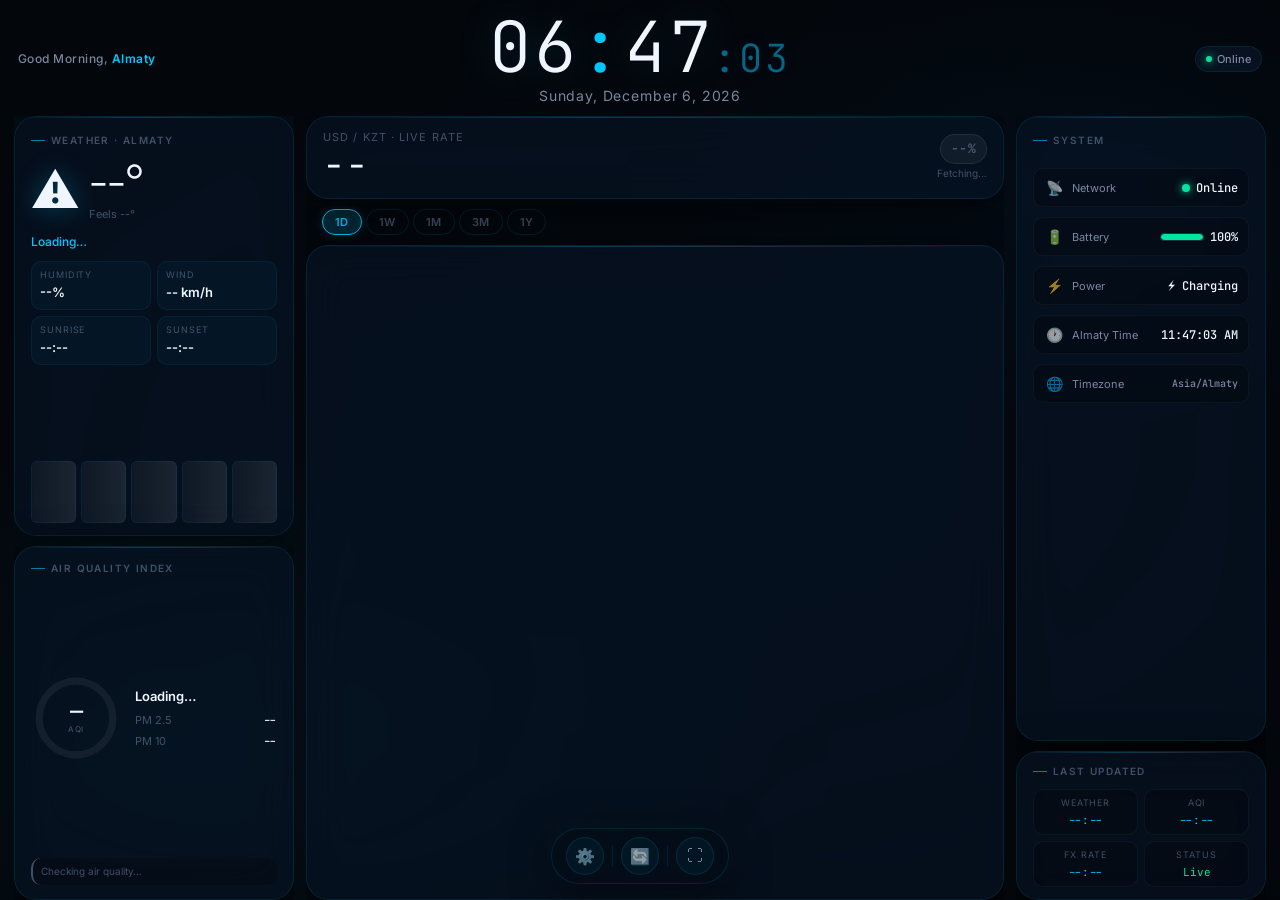
==== index.html @ ea6542b4 "feat: add initial dashboard configuration, HTML structure, and styles - Created config.js for API ke" ====
<!DOCTYPE html>
<html lang="en">
<head>
  <meta charset="UTF-8" />
  <meta name="viewport" content="width=device-width, initial-scale=1.0, maximum-scale=1.0, user-scalable=no" />
  <meta name="mobile-web-app-capable" content="yes" />
  <meta name="apple-mobile-web-app-capable" content="yes" />
  <meta name="apple-mobile-web-app-status-bar-style" content="black-translucent" />
  <meta name="theme-color" content="#020408" />
  <title>Command Center · Almaty</title>

  <!-- Preconnect for fonts & APIs -->
  <link rel="preconnect" href="https://fonts.googleapis.com" />
  <link rel="preconnect" href="https://fonts.gstatic.com" crossorigin />
  <link rel="preconnect" href="https://s3.tradingview.com" />

  <link rel="stylesheet" href="styles.css" />
</head>
<body>

<!-- ── BACKGROUND LAYERS ───────────────────────────────────── -->
<canvas id="particles"></canvas>
<div class="bg-gradient"></div>

<!-- ── APP ─────────────────────────────────────────────────── -->
<div id="app">

  <!-- ════ HEADER ════ -->
  <header id="header">

    <!-- Greeting left -->
    <div id="greeting">Good Morning, <span>Almaty</span></div>

    <!-- Clock center -->
    <div id="clock-block">
      <div id="clock-time">00<span class="colon">:</span>00</div>
      <div id="clock-date">Loading…</div>
    </div>

    <!-- System mini right -->
    <div id="sys-mini">
      <div class="sys-pill">
        <div id="net-dot" class="status-dot"></div>
        <span id="net-label">Online</span>
      </div>
    </div>

  </header>

  <!-- ════ MAIN GRID ════ -->
  <main id="main-grid">

    <!-- ── LEFT COLUMN ─────────────────────────────────────── -->
    <div id="left-col">

      <!-- WEATHER CARD -->
      <div id="weather-card" class="card glow-cyan">
        <div class="card-label">Weather · Almaty</div>

        <div class="weather-main">
          <div class="weather-icon-wrap" id="wx-icon">⏳</div>
          <div class="weather-temp-block">
            <div class="temp-main" id="wx-temp">--°</div>
            <div class="temp-feels" id="wx-feels">Feels --°</div>
          </div>
        </div>

        <div class="weather-desc" id="wx-desc">Loading…</div>

        <div class="weather-grid">
          <div class="weather-stat">
            <div class="ws-label">Humidity</div>
            <div class="ws-val" id="wx-hum">--%</div>
          </div>
          <div class="weather-stat">
            <div class="ws-label">Wind</div>
            <div class="ws-val" id="wx-wind">-- km/h</div>
          </div>
          <div class="weather-stat">
            <div class="ws-label">Sunrise</div>
            <div class="ws-val" id="wx-rise">--:--</div>
          </div>
          <div class="weather-stat">
            <div class="ws-label">Sunset</div>
            <div class="ws-val" id="wx-set">--:--</div>
          </div>
        </div>

        <!-- 5-day forecast -->
        <div class="forecast-row" id="wx-forecast">
          <div class="forecast-day skeleton" style="height:62px;flex:1"></div>
          <div class="forecast-day skeleton" style="height:62px;flex:1"></div>
          <div class="forecast-day skeleton" style="height:62px;flex:1"></div>
          <div class="forecast-day skeleton" style="height:62px;flex:1"></div>
          <div class="forecast-day skeleton" style="height:62px;flex:1"></div>
        </div>
      </div>

      <!-- AQI CARD -->
      <div id="aqi-card" class="card">
        <div class="card-label">Air Quality Index</div>

        <div class="aqi-body">
          <!-- Circular gauge -->
          <div class="aqi-gauge-wrap">
            <svg viewBox="0 0 88 88" fill="none" xmlns="http://www.w3.org/2000/svg">
              <circle class="aqi-gauge-bg" cx="44" cy="44" r="36"
                stroke-width="7" fill="none" />
              <circle id="aqi-arc" class="aqi-gauge-arc" cx="44" cy="44" r="36"
                stroke-width="7" fill="none"
                stroke-dasharray="0 226.19"
                stroke-dashoffset="-56.5"
                transform="rotate(-90 44 44)" />
            </svg>
            <div class="aqi-center-val">
              <div class="aqi-num" id="aqi-num">--</div>
              <div class="aqi-lbl">AQI</div>
            </div>
          </div>

          <!-- Info -->
          <div class="aqi-info">
            <div class="aqi-category" id="aqi-category">Loading…</div>
            <div class="aqi-stats">
              <div class="aqi-stat-row">
                <span class="asr-label">PM 2.5</span>
                <span class="asr-val" id="aqi-pm25">--</span>
              </div>
              <div class="aqi-stat-row">
                <span class="asr-label">PM 10</span>
                <span class="asr-val" id="aqi-pm10">--</span>
              </div>
            </div>
          </div>
        </div>

        <div class="aqi-recommendation" id="aqi-rec">Checking air quality…</div>
      </div>

    </div><!-- /left-col -->

    <!-- ── CENTER COLUMN ───────────────────────────────────── -->
    <div id="center-col">

      <!-- Exchange rate header -->
      <div id="exchange-header" class="card">
        <div class="exch-pair">
          <div class="pair-name">USD / KZT · Live Rate</div>
          <div class="pair-rate" id="exch-rate">--</div>
        </div>
        <div class="exch-change">
          <div class="change-badge flat" id="exch-change">--%</div>
          <div class="exch-meta" id="exch-meta">Fetching…</div>
        </div>
      </div>

      <!-- TradingView timeframe tabs -->
      <div class="tv-tabs">
        <button class="tv-tab active" data-interval="1D">1D</button>
        <button class="tv-tab" data-interval="1W">1W</button>
        <button class="tv-tab" data-interval="1M">1M</button>
        <button class="tv-tab" data-interval="3M">3M</button>
        <button class="tv-tab" data-interval="1Y">1Y</button>
      </div>

      <!-- TradingView chart -->
      <div id="chart-card" class="card">
        <div id="tradingview-widget-container" style="width:100%;height:100%;"></div>
      </div>

    </div><!-- /center-col -->

    <!-- ── RIGHT COLUMN ────────────────────────────────────── -->
    <div id="right-col">

      <!-- System Status -->
      <div id="system-card" class="card">
        <div class="card-label">System</div>

        <div class="sys-row">
          <div class="sys-row-label">
            <span class="sys-icon">📡</span> Network
          </div>
          <div class="sys-value" style="display:flex;align-items:center;gap:6px">
            <div id="net-dot2" class="status-dot" style="width:8px;height:8px"></div>
            <span id="net-label2">Online</span>
          </div>
        </div>

        <div class="sys-row">
          <div class="sys-row-label">
            <span class="sys-icon">🔋</span> Battery
          </div>
          <div class="battery-visual">
            <div class="battery-bar-track">
              <div class="battery-bar-fill" id="bat-fill" style="width:80%"></div>
            </div>
            <span class="sys-value" id="bat-pct">--%</span>
          </div>
        </div>

        <div class="sys-row">
          <div class="sys-row-label">
            <span class="sys-icon">⚡</span> Power
          </div>
          <div class="sys-value" id="bat-charging">--</div>
        </div>

        <div class="sys-row">
          <div class="sys-row-label">
            <span class="sys-icon">🕐</span> Almaty Time
          </div>
          <div class="sys-value" id="sys-tz">--:--:--</div>
        </div>

        <div class="sys-row">
          <div class="sys-row-label">
            <span class="sys-icon">🌐</span> Timezone
          </div>
          <div class="sys-value" style="font-size:10px;color:var(--text-secondary)">Asia/Almaty</div>
        </div>
      </div>

      <!-- Last Refresh -->
      <div id="last-refresh-card" class="card">
        <div class="card-label">Last Updated</div>
        <div class="refresh-grid">
          <div class="refresh-item">
            <div class="ri-label">Weather</div>
            <div class="ri-time" id="refresh-weather">--:--</div>
          </div>
          <div class="refresh-item">
            <div class="ri-label">AQI</div>
            <div class="ri-time" id="refresh-aqi">--:--</div>
          </div>
          <div class="refresh-item">
            <div class="ri-label">FX Rate</div>
            <div class="ri-time" id="refresh-exchange">--:--</div>
          </div>
          <div class="refresh-item">
            <div class="ri-label">Status</div>
            <div class="ri-time" style="color:var(--green)" id="refresh-status">Live</div>
          </div>
        </div>
      </div>

    </div><!-- /right-col -->

  </main><!-- /main-grid -->

</div><!-- /app -->

<!-- ── FLOATING DOCK ─────────────────────────────────────────── -->
<nav id="dock" class="hidden">
  <button class="dock-btn" id="btn-settings" data-tip="Settings" aria-label="Settings">⚙️</button>
  <div class="dock-sep"></div>
  <button class="dock-btn" id="btn-refresh" data-tip="Force Refresh" aria-label="Refresh">🔄</button>
  <div class="dock-sep"></div>
  <button class="dock-btn" id="btn-fullscreen" data-tip="Fullscreen" aria-label="Fullscreen">⛶</button>
</nav>

<!-- ── SCRIPTS ───────────────────────────────────────────────── -->
<script src="config.js"></script>
<script src="app.js"></script>

</body>
</html>
---- styles.css ----
/* ============================================================
   LUXURY SMART HOME DASHBOARD — styles.css
   Dark glassmorphism · Cyan accent · Premium feel
   ============================================================ */

@import url('https://fonts.googleapis.com/css2?family=Inter:wght@300;400;500;600;700&family=JetBrains+Mono:wght@300;400;500&display=swap');

/* ── RESET & BASE ──────────────────────────────────────────── */
*, *::before, *::after { box-sizing: border-box; margin: 0; padding: 0; }

:root {
  /* Core palette */
  --bg-void:      #020408;
  --bg-deep:      #050c14;
  --bg-mid:       #080f1a;
  --navy:         #0a1628;
  --navy-2:       #0d1f35;

  /* Glass surfaces */
  --glass-bg:     rgba(10, 22, 40, 0.55);
  --glass-border: rgba(0, 200, 255, 0.10);
  --glass-shine:  rgba(255,255,255,0.035);

  /* Accent — electric cyan */
  --cyan:         #00c8ff;
  --cyan-dim:     rgba(0, 200, 255, 0.18);
  --cyan-glow:    rgba(0, 200, 255, 0.35);

  /* Status colors */
  --green:        #00e5a0;
  --green-dim:    rgba(0, 229, 160, 0.18);
  --yellow:       #ffd166;
  --orange:       #ff9a3c;
  --red:          #ff4d6d;
  --purple:       #c77dff;

  /* Typography */
  --text-primary:   #f0f6ff;
  --text-secondary: rgba(200, 220, 255, 0.60);
  --text-muted:     rgba(160, 190, 230, 0.38);

  /* Radii */
  --r-sm:   10px;
  --r-md:   16px;
  --r-lg:   22px;
  --r-xl:   30px;

  /* Shadows */
  --shadow-card: 0 8px 40px rgba(0,0,0,0.55), 0 2px 8px rgba(0,0,0,0.4);
  --shadow-cyan: 0 0 40px rgba(0,200,255,0.12), 0 0 80px rgba(0,200,255,0.06);
  --shadow-hover:0 12px 60px rgba(0,0,0,0.6), 0 0 30px rgba(0,200,255,0.15);

  /* Transitions */
  --ease: cubic-bezier(0.23, 1, 0.32, 1);
  --fast: 0.18s;
  --mid:  0.35s;
  --slow: 0.6s;
}

html, body {
  width: 100%; height: 100%;
  overflow: hidden;
  background: var(--bg-void);
  color: var(--text-primary);
  font-family: 'Inter', -apple-system, sans-serif;
  font-size: 14px;
  line-height: 1.5;
  -webkit-font-smoothing: antialiased;
  -moz-osx-font-smoothing: grayscale;
  user-select: none;
}

/* ── SCROLLBAR ─────────────────────────────────────────────── */
::-webkit-scrollbar { width: 4px; height: 4px; }
::-webkit-scrollbar-track { background: transparent; }
::-webkit-scrollbar-thumb { background: var(--glass-border); border-radius: 4px; }

/* ── ANIMATED BACKGROUND ───────────────────────────────────── */
#bg-canvas {
  position: fixed; inset: 0;
  width: 100%; height: 100%;
  z-index: 0;
  pointer-events: none;
}

.bg-gradient {
  position: fixed; inset: 0; z-index: 1; pointer-events: none;
  background:
    radial-gradient(ellipse 80% 60% at 15% 85%, rgba(0,200,255,0.04) 0%, transparent 60%),
    radial-gradient(ellipse 60% 50% at 85% 20%, rgba(0,80,160,0.06) 0%, transparent 55%),
    radial-gradient(ellipse 100% 80% at 50% 50%, rgba(5,12,20,0.85) 0%, var(--bg-void) 100%);
}

/* ── APP WRAPPER ───────────────────────────────────────────── */
#app {
  position: relative; z-index: 2;
  width: 100vw; height: 100vh;
  display: grid;
  grid-template-rows: auto 1fr auto;
  grid-template-columns: 100%;
  gap: 0;
  padding: 12px 14px 0;
  overflow: hidden;
}

/* ── GLASS CARD BASE ───────────────────────────────────────── */
.card {
  background: var(--glass-bg);
  border: 1px solid var(--glass-border);
  border-radius: var(--r-lg);
  backdrop-filter: blur(20px) saturate(1.4);
  -webkit-backdrop-filter: blur(20px) saturate(1.4);
  box-shadow: var(--shadow-card);
  position: relative;
  overflow: hidden;
  transition: box-shadow var(--mid) var(--ease), border-color var(--mid) var(--ease), transform var(--mid) var(--ease);
}

.card::before {
  content: '';
  position: absolute; top: 0; left: 0; right: 0; height: 1px;
  background: linear-gradient(90deg, transparent 0%, rgba(0,200,255,0.25) 40%, rgba(255,255,255,0.12) 60%, transparent 100%);
  pointer-events: none;
}

.card:hover {
  box-shadow: var(--shadow-hover);
  border-color: rgba(0,200,255,0.18);
  transform: translateY(-1px);
}

.card-label {
  font-size: 10px;
  font-weight: 600;
  letter-spacing: 0.14em;
  text-transform: uppercase;
  color: var(--text-muted);
  margin-bottom: 10px;
  display: flex;
  align-items: center;
  gap: 6px;
}
.card-label::before {
  content: '';
  display: inline-block;
  width: 14px; height: 1px;
  background: var(--cyan);
  opacity: 0.6;
}

/* ── TOP HEADER STRIP ──────────────────────────────────────── */
#header {
  display: flex;
  align-items: center;
  justify-content: space-between;
  padding: 0 4px 10px;
  gap: 12px;
}

/* Greeting */
#greeting {
  font-size: 12px;
  font-weight: 500;
  color: var(--text-secondary);
  letter-spacing: 0.04em;
  min-width: 160px;
}
#greeting span { color: var(--cyan); font-weight: 600; }

/* ── CLOCK ─────────────────────────────────────────────────── */
#clock-block {
  text-align: center;
  flex: 1;
}

#clock-time {
  font-family: 'JetBrains Mono', monospace;
  font-size: clamp(38px, 5.5vw, 72px);
  font-weight: 300;
  letter-spacing: 0.04em;
  color: var(--text-primary);
  line-height: 1;
  text-shadow: 0 0 40px rgba(0,200,255,0.18);
  transition: opacity 0.08s;
}

#clock-time .colon {
  opacity: 1;
  animation: blink 1s step-start infinite;
  color: var(--cyan);
}

@keyframes blink {
  50% { opacity: 0.25; }
}

#clock-date {
  font-size: clamp(11px, 1.2vw, 14px);
  color: var(--text-secondary);
  letter-spacing: 0.06em;
  margin-top: 3px;
  font-weight: 400;
}

/* System status mini strip */
#sys-mini {
  display: flex;
  align-items: center;
  gap: 12px;
  min-width: 160px;
  justify-content: flex-end;
}

.sys-pill {
  display: flex;
  align-items: center;
  gap: 5px;
  background: rgba(10,22,40,0.7);
  border: 1px solid var(--glass-border);
  border-radius: 20px;
  padding: 4px 10px;
  font-size: 11px;
  font-weight: 500;
  color: var(--text-secondary);
  backdrop-filter: blur(10px);
}

.status-dot {
  width: 6px; height: 6px;
  border-radius: 50%;
  background: var(--green);
  box-shadow: 0 0 8px var(--green);
  animation: pulse-green 2.5s ease-in-out infinite;
  flex-shrink: 0;
}
.status-dot.offline { background: var(--red); box-shadow: 0 0 8px var(--red); animation: none; }

@keyframes pulse-green {
  0%, 100% { opacity: 1; box-shadow: 0 0 8px var(--green); }
  50% { opacity: 0.6; box-shadow: 0 0 4px var(--green); }
}

/* ── MAIN GRID ─────────────────────────────────────────────── */
#main-grid {
  display: grid;
  grid-template-columns: 280px 1fr 250px;
  gap: 12px;
  overflow: hidden;
  min-height: 0;
}

/* ── LEFT COLUMN ───────────────────────────────────────────── */
#left-col {
  display: flex;
  flex-direction: column;
  gap: 10px;
  overflow: hidden;
}

/* Weather Card */
#weather-card {
  flex: 1.2;
  padding: 16px 16px 12px;
  min-height: 0;
  display: flex;
  flex-direction: column;
}

.weather-main {
  display: flex;
  align-items: center;
  gap: 10px;
  margin-bottom: 10px;
}

.weather-icon-wrap {
  font-size: 48px;
  line-height: 1;
  filter: drop-shadow(0 0 12px rgba(0,200,255,0.3));
  animation: float 4s ease-in-out infinite;
  flex-shrink: 0;
}

@keyframes float {
  0%, 100% { transform: translateY(0); }
  50% { transform: translateY(-4px); }
}

.weather-temp-block .temp-main {
  font-size: clamp(32px, 4vw, 46px);
  font-weight: 300;
  line-height: 1;
  letter-spacing: -0.02em;
  color: var(--text-primary);
}

.weather-temp-block .temp-feels {
  font-size: 11px;
  color: var(--text-muted);
  margin-top: 2px;
}

.weather-desc {
  font-size: 12px;
  color: var(--cyan);
  font-weight: 500;
  text-transform: capitalize;
  margin-bottom: 10px;
}

.weather-grid {
  display: grid;
  grid-template-columns: 1fr 1fr;
  gap: 6px;
  margin-bottom: 12px;
}

.weather-stat {
  background: rgba(0,200,255,0.04);
  border: 1px solid rgba(0,200,255,0.07);
  border-radius: var(--r-sm);
  padding: 6px 8px;
}
.weather-stat .ws-label {
  font-size: 9px;
  color: var(--text-muted);
  text-transform: uppercase;
  letter-spacing: 0.1em;
  margin-bottom: 2px;
}
.weather-stat .ws-val {
  font-size: 13px;
  font-weight: 600;
  color: var(--text-primary);
}

/* 5-day forecast */
.forecast-row {
  display: flex;
  gap: 5px;
  margin-top: auto;
}

.forecast-day {
  flex: 1;
  text-align: center;
  background: rgba(0,200,255,0.04);
  border: 1px solid rgba(0,200,255,0.07);
  border-radius: var(--r-sm);
  padding: 6px 4px;
  font-size: 10px;
}
.forecast-day .fc-day { color: var(--text-muted); margin-bottom: 3px; }
.forecast-day .fc-icon { font-size: 16px; margin: 2px 0; }
.forecast-day .fc-hi { color: var(--text-primary); font-weight: 600; }
.forecast-day .fc-lo { color: var(--text-muted); }

/* AQI Card */
#aqi-card {
  flex: 1;
  padding: 14px 16px;
  min-height: 0;
  display: flex;
  flex-direction: column;
}

.aqi-body {
  display: flex;
  align-items: center;
  gap: 14px;
  flex: 1;
}

/* SVG gauge */
.aqi-gauge-wrap {
  position: relative;
  flex-shrink: 0;
  width: 90px; height: 90px;
}

.aqi-gauge-wrap svg { width: 100%; height: 100%; }

.aqi-gauge-bg { stroke: rgba(255,255,255,0.06); }
.aqi-gauge-arc {
  transition: stroke-dashoffset 1.2s var(--ease), stroke 0.8s var(--ease);
  stroke-linecap: round;
}

.aqi-center-val {
  position: absolute;
  inset: 0;
  display: flex;
  flex-direction: column;
  align-items: center;
  justify-content: center;
}
.aqi-center-val .aqi-num {
  font-family: 'JetBrains Mono', monospace;
  font-size: 22px;
  font-weight: 500;
  line-height: 1;
}
.aqi-center-val .aqi-lbl { font-size: 8px; color: var(--text-muted); letter-spacing: 0.08em; }

.aqi-info { flex: 1; min-width: 0; }
.aqi-category {
  font-size: 13px;
  font-weight: 600;
  margin-bottom: 6px;
}
.aqi-stats { display: flex; flex-direction: column; gap: 4px; }
.aqi-stat-row {
  display: flex;
  justify-content: space-between;
  align-items: center;
  font-size: 11px;
}
.aqi-stat-row .asr-label { color: var(--text-muted); }
.aqi-stat-row .asr-val { color: var(--text-primary); font-weight: 500; font-family: 'JetBrains Mono', monospace; }

.aqi-recommendation {
  margin-top: 8px;
  font-size: 10px;
  color: var(--text-muted);
  line-height: 1.5;
  padding: 6px 8px;
  background: rgba(0,0,0,0.2);
  border-radius: var(--r-sm);
  border-left: 2px solid currentColor;
}

/* ── CENTER COLUMN ─────────────────────────────────────────── */
#center-col {
  display: flex;
  flex-direction: column;
  gap: 10px;
  min-height: 0;
  overflow: hidden;
}

/* Exchange rate header */
#exchange-header {
  padding: 12px 16px;
  display: flex;
  align-items: center;
  justify-content: space-between;
  gap: 12px;
  flex-shrink: 0;
}

.exch-pair {
  display: flex;
  flex-direction: column;
}
.exch-pair .pair-name {
  font-size: 11px;
  color: var(--text-muted);
  letter-spacing: 0.1em;
  text-transform: uppercase;
}
.exch-pair .pair-rate {
  font-family: 'JetBrains Mono', monospace;
  font-size: clamp(22px, 3vw, 36px);
  font-weight: 400;
  color: var(--text-primary);
  letter-spacing: 0.02em;
  line-height: 1.1;
}

.exch-change {
  display: flex;
  flex-direction: column;
  align-items: flex-end;
  gap: 2px;
}
.change-badge {
  padding: 4px 10px;
  border-radius: 20px;
  font-size: 13px;
  font-weight: 700;
  font-family: 'JetBrains Mono', monospace;
  letter-spacing: 0.02em;
}
.change-badge.up   { background: rgba(0,229,160,0.12); color: var(--green); border: 1px solid rgba(0,229,160,0.25); }
.change-badge.down { background: rgba(255,77,109,0.12); color: var(--red);   border: 1px solid rgba(255,77,109,0.25); }
.change-badge.flat { background: rgba(255,255,255,0.05); color: var(--text-muted); border: 1px solid rgba(255,255,255,0.08); }

.exch-meta {
  font-size: 10px;
  color: var(--text-muted);
  text-align: right;
}

/* TradingView timeframe tabs */
.tv-tabs {
  display: flex;
  gap: 4px;
  padding: 0 16px;
  flex-shrink: 0;
}

.tv-tab {
  padding: 5px 12px;
  border-radius: 20px;
  border: 1px solid rgba(0,200,255,0.12);
  background: transparent;
  color: var(--text-muted);
  font-size: 11px;
  font-weight: 600;
  cursor: pointer;
  transition: all var(--fast) var(--ease);
  font-family: 'Inter', sans-serif;
  letter-spacing: 0.04em;
}
.tv-tab:hover { border-color: var(--cyan); color: var(--text-secondary); }
.tv-tab.active {
  background: var(--cyan-dim);
  border-color: var(--cyan);
  color: var(--cyan);
  box-shadow: 0 0 12px rgba(0,200,255,0.15);
}

/* TradingView chart container */
#chart-card {
  flex: 1;
  min-height: 0;
  overflow: hidden;
  padding: 0;
  border-radius: var(--r-lg);
}

#tradingview-widget-container {
  width: 100%;
  height: 100%;
}

#tradingview-widget-container iframe {
  border-radius: var(--r-lg) !important;
}

/* ── RIGHT COLUMN ──────────────────────────────────────────── */
#right-col {
  display: flex;
  flex-direction: column;
  gap: 10px;
  overflow: hidden;
}

/* System status card */
#system-card {
  flex: 1;
  padding: 16px;
  display: flex;
  flex-direction: column;
  gap: 10px;
}

.sys-row {
  display: flex;
  align-items: center;
  justify-content: space-between;
  padding: 8px 10px;
  background: rgba(0,0,0,0.25);
  border: 1px solid rgba(255,255,255,0.04);
  border-radius: var(--r-sm);
  transition: border-color var(--fast);
}
.sys-row:hover { border-color: var(--glass-border); }

.sys-row-label {
  display: flex;
  align-items: center;
  gap: 8px;
  font-size: 11px;
  color: var(--text-secondary);
}
.sys-icon { font-size: 14px; width: 20px; text-align: center; }
.sys-value {
  font-family: 'JetBrains Mono', monospace;
  font-size: 12px;
  font-weight: 500;
  color: var(--text-primary);
}

/* Battery bar */
.battery-visual {
  display: flex;
  align-items: center;
  gap: 6px;
}
.battery-bar-track {
  width: 44px; height: 8px;
  background: rgba(255,255,255,0.06);
  border-radius: 4px;
  border: 1px solid rgba(255,255,255,0.1);
  position: relative;
  overflow: hidden;
}
.battery-bar-fill {
  height: 100%;
  border-radius: 3px;
  background: var(--green);
  transition: width 0.8s var(--ease), background 0.5s;
}
.battery-bar-fill.low { background: var(--red); }
.battery-bar-fill.mid { background: var(--yellow); }

/* Last refresh */
#last-refresh-card {
  padding: 12px 16px;
  flex-shrink: 0;
}
.refresh-grid {
  display: grid;
  grid-template-columns: 1fr 1fr;
  gap: 6px;
  margin-top: 8px;
}
.refresh-item {
  text-align: center;
  padding: 6px;
  background: rgba(0,0,0,0.2);
  border-radius: var(--r-sm);
  border: 1px solid rgba(255,255,255,0.04);
}
.ri-label { font-size: 9px; color: var(--text-muted); text-transform: uppercase; letter-spacing: 0.1em; }
.ri-time { font-size: 11px; font-family: 'JetBrains Mono', monospace; color: var(--cyan); margin-top: 2px; }

/* ── BOTTOM DOCK ───────────────────────────────────────────── */
#dock {
  position: fixed;
  bottom: 16px;
  left: 50%;
  transform: translateX(-50%);
  z-index: 100;
  display: flex;
  align-items: center;
  gap: 8px;
  background: rgba(5,12,20,0.75);
  border: 1px solid rgba(0,200,255,0.12);
  border-radius: 40px;
  padding: 8px 14px;
  backdrop-filter: blur(30px) saturate(1.6);
  box-shadow: 0 8px 40px rgba(0,0,0,0.6), 0 0 20px rgba(0,200,255,0.06);
  transition: opacity var(--mid), transform var(--mid) var(--ease);
}

#dock.hidden {
  opacity: 0;
  pointer-events: none;
  transform: translateX(-50%) translateY(20px);
}

.dock-btn {
  width: 38px; height: 38px;
  border-radius: 50%;
  border: 1px solid rgba(0,200,255,0.12);
  background: rgba(0,200,255,0.05);
  color: var(--text-secondary);
  font-size: 16px;
  cursor: pointer;
  display: flex; align-items: center; justify-content: center;
  transition: all var(--fast) var(--ease);
  position: relative;
}
.dock-btn:hover {
  background: var(--cyan-dim);
  border-color: var(--cyan);
  color: var(--cyan);
  box-shadow: 0 0 16px rgba(0,200,255,0.2);
  transform: translateY(-2px);
}
.dock-btn:active { transform: translateY(0) scale(0.95); }

.dock-sep {
  width: 1px; height: 22px;
  background: rgba(0,200,255,0.1);
}

/* ── LOADING SKELETON ──────────────────────────────────────── */
.skeleton {
  background: linear-gradient(90deg, rgba(255,255,255,0.04) 0%, rgba(255,255,255,0.09) 50%, rgba(255,255,255,0.04) 100%);
  background-size: 200% 100%;
  animation: shimmer 1.8s ease-in-out infinite;
  border-radius: 6px;
}

@keyframes shimmer {
  0% { background-position: -200% 0; }
  100% { background-position: 200% 0; }
}

/* ── ERROR STATE ───────────────────────────────────────────── */
.error-state {
  display: flex; flex-direction: column;
  align-items: center; justify-content: center;
  gap: 6px; color: var(--text-muted);
  font-size: 11px; text-align: center;
  padding: 16px;
}
.error-state .err-icon { font-size: 24px; }

/* ── TOOLTIP ───────────────────────────────────────────────── */
[data-tip] { position: relative; }
[data-tip]::after {
  content: attr(data-tip);
  position: absolute;
  bottom: calc(100% + 8px);
  left: 50%; transform: translateX(-50%);
  background: rgba(10,22,40,0.95);
  border: 1px solid var(--glass-border);
  border-radius: 6px;
  padding: 4px 8px;
  font-size: 10px;
  white-space: nowrap;
  color: var(--text-secondary);
  pointer-events: none;
  opacity: 0;
  transition: opacity var(--fast);
  backdrop-filter: blur(10px);
}
[data-tip]:hover::after { opacity: 1; }

/* ── FADE IN ANIMATION ─────────────────────────────────────── */
@keyframes fadeUp {
  from { opacity: 0; transform: translateY(14px); }
  to   { opacity: 1; transform: translateY(0); }
}

.card { animation: fadeUp 0.55s var(--ease) both; }
#weather-card     { animation-delay: 0.05s; }
#aqi-card         { animation-delay: 0.10s; }
#exchange-header  { animation-delay: 0.15s; }
#chart-card       { animation-delay: 0.20s; }
#system-card      { animation-delay: 0.25s; }
#last-refresh-card{ animation-delay: 0.30s; }

/* ── PARTICLES CANVAS ──────────────────────────────────────── */
#particles { position: fixed; inset: 0; z-index: 0; pointer-events: none; opacity: 0.4; }

/* ── RESPONSIVE ────────────────────────────────────────────── */
@media (max-width: 900px) {
  #app { padding: 10px 10px 0; }
  #main-grid {
    grid-template-columns: 1fr 1fr;
    grid-template-rows: auto auto;
  }
  #left-col { grid-column: 1; grid-row: 1 / 3; }
  #center-col { grid-column: 2; grid-row: 1; }
  #right-col { grid-column: 2; grid-row: 2; }
}

@media (max-width: 600px) {
  #main-grid { grid-template-columns: 1fr; }
  #left-col, #center-col, #right-col { grid-column: 1; grid-row: auto; overflow: auto; }
  #app { overflow-y: auto; height: auto; }
}

/* ── GLOW AMBIENT ──────────────────────────────────────────── */
.glow-cyan {
  box-shadow: var(--shadow-card), var(--shadow-cyan);
}

/* Number transition animation */
.num-transition {
  display: inline-block;
  transition: transform 0.3s var(--ease), opacity 0.2s;
}
.num-transition.updating {
  transform: translateY(-4px);
  opacity: 0;
}
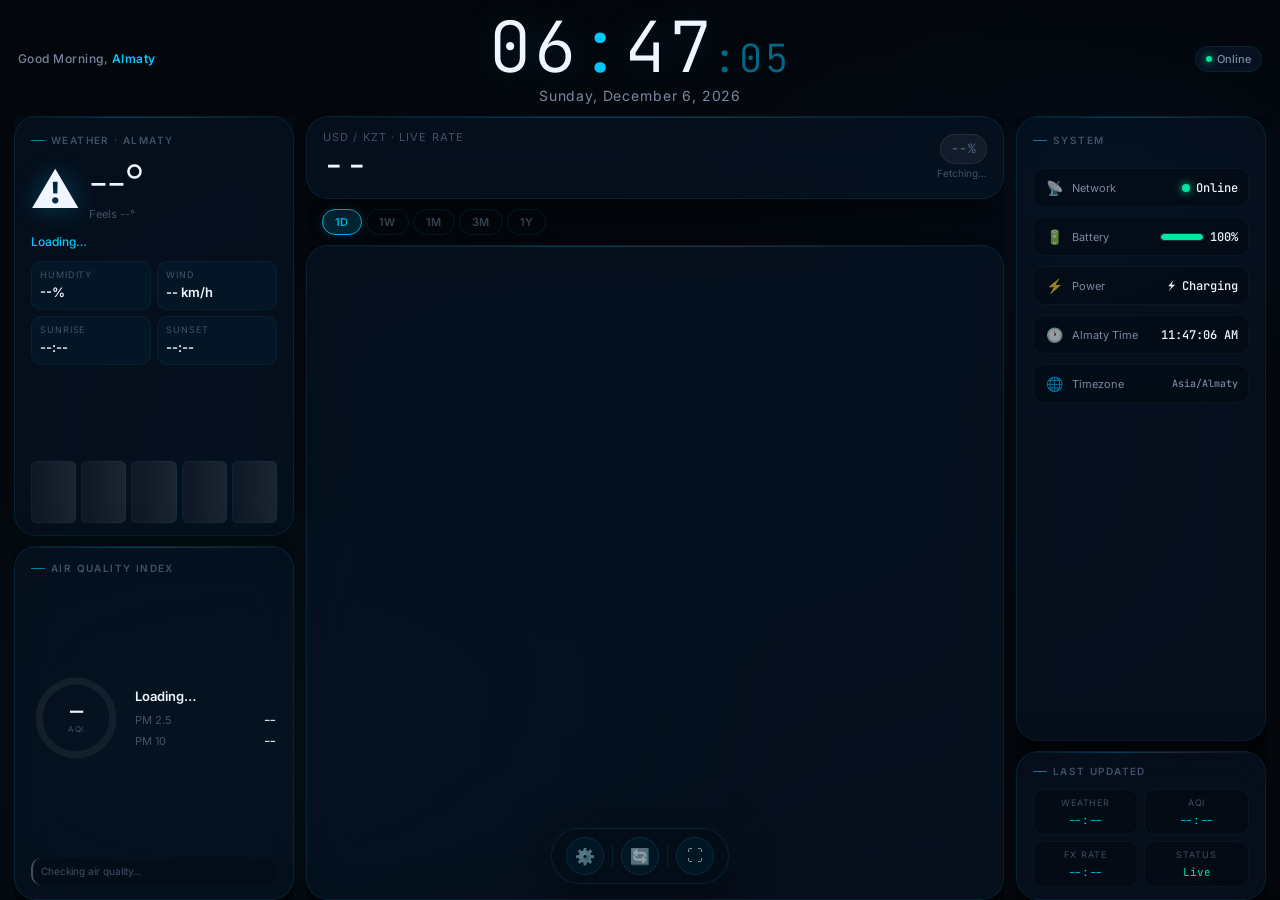
==== commit a8573777: "Add TradingView widget script for USD/KZT chart" ====
--- a/index.html
+++ b/index.html
@@ -263,5 +263,8 @@
 <script src="config.js"></script>
 <script src="app.js"></script>
 
+<!-- TradingView Widget -->
+<script src="https://s3.tradingview.com/tv.js"></script>
+
 </body>
 </html>
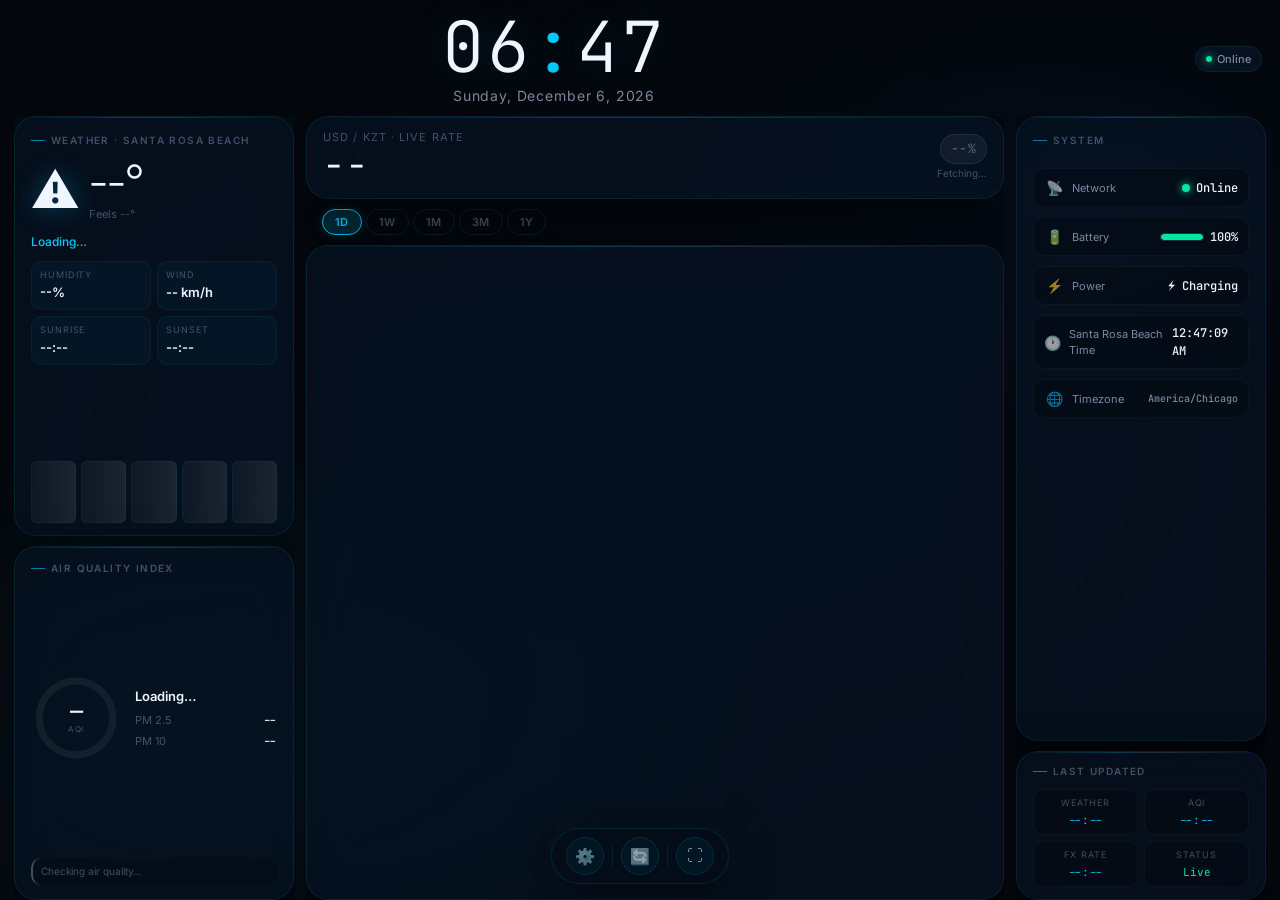
==== commit 1e359b9b: "Update location to Santa Rosa Beach, Florida with weather/AQI and timezone" ====
--- a/index.html
+++ b/index.html
@@ -7,7 +7,7 @@
   <meta name="apple-mobile-web-app-capable" content="yes" />
   <meta name="apple-mobile-web-app-status-bar-style" content="black-translucent" />
   <meta name="theme-color" content="#020408" />
-  <title>Command Center · Almaty</title>
+  <title>Command Center · Santa Rosa Beach</title>
 
   <!-- Preconnect for fonts & APIs -->
   <link rel="preconnect" href="https://fonts.googleapis.com" />
@@ -27,9 +27,6 @@
 
   <!-- ════ HEADER ════ -->
   <header id="header">
-
-    <!-- Greeting left -->
-    <div id="greeting">Good Morning, <span>Almaty</span></div>
 
     <!-- Clock center -->
     <div id="clock-block">
@@ -55,7 +52,7 @@
 
       <!-- WEATHER CARD -->
       <div id="weather-card" class="card glow-cyan">
-        <div class="card-label">Weather · Almaty</div>
+        <div class="card-label">Weather · Santa Rosa Beach</div>
 
         <div class="weather-main">
           <div class="weather-icon-wrap" id="wx-icon">⏳</div>
@@ -208,7 +205,7 @@
 
         <div class="sys-row">
           <div class="sys-row-label">
-            <span class="sys-icon">🕐</span> Almaty Time
+            <span class="sys-icon">🕐</span> Santa Rosa Beach Time
           </div>
           <div class="sys-value" id="sys-tz">--:--:--</div>
         </div>
@@ -217,7 +214,7 @@
           <div class="sys-row-label">
             <span class="sys-icon">🌐</span> Timezone
           </div>
-          <div class="sys-value" style="font-size:10px;color:var(--text-secondary)">Asia/Almaty</div>
+          <div class="sys-value" style="font-size:10px;color:var(--text-secondary)">America/Chicago</div>
         </div>
       </div>
 
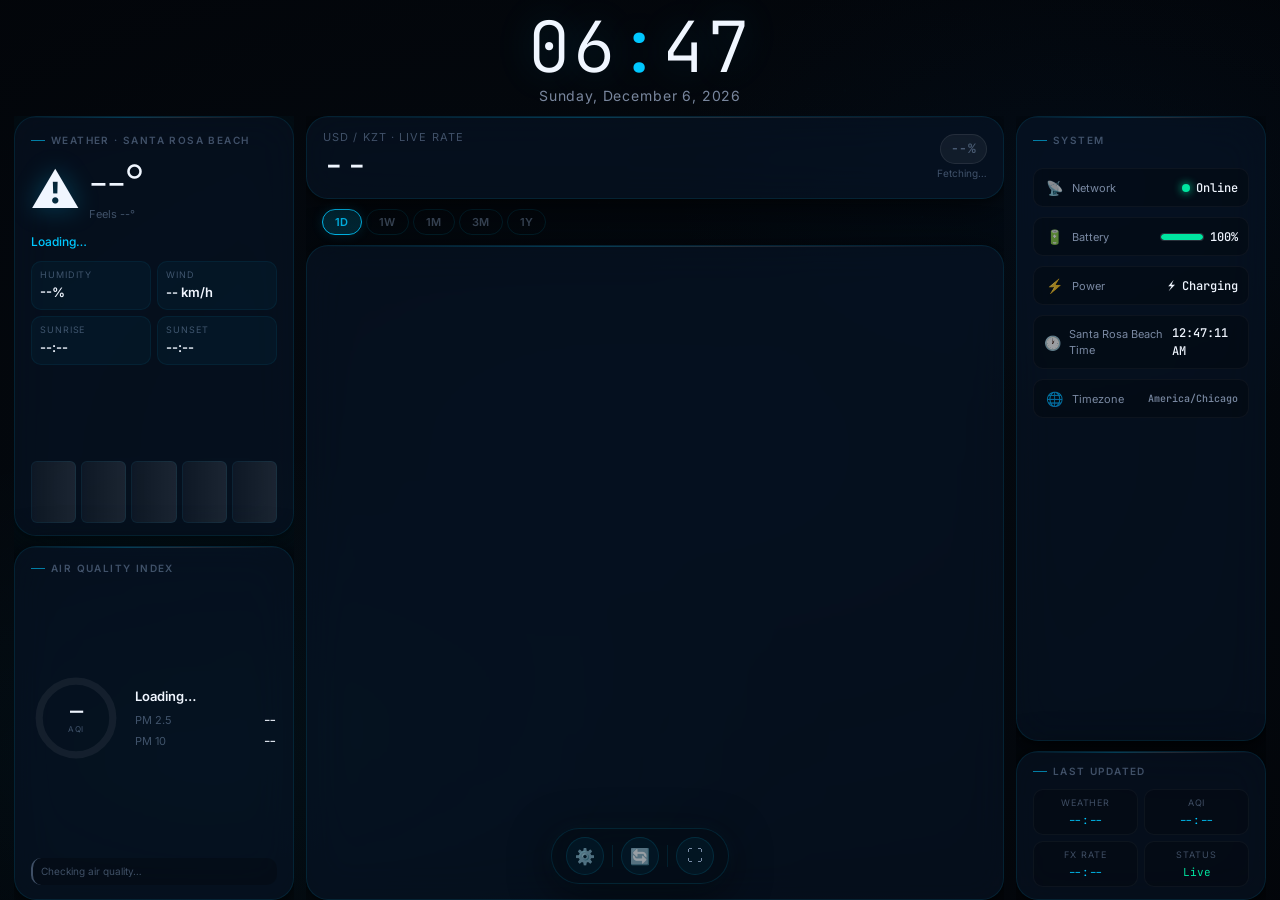
==== commit fdc535fc: "Remove online badge from header" ====
--- a/index.html
+++ b/index.html
@@ -32,14 +32,6 @@
     <div id="clock-block">
       <div id="clock-time">00<span class="colon">:</span>00</div>
       <div id="clock-date">Loading…</div>
-    </div>
-
-    <!-- System mini right -->
-    <div id="sys-mini">
-      <div class="sys-pill">
-        <div id="net-dot" class="status-dot"></div>
-        <span id="net-label">Online</span>
-      </div>
     </div>
 
   </header>
